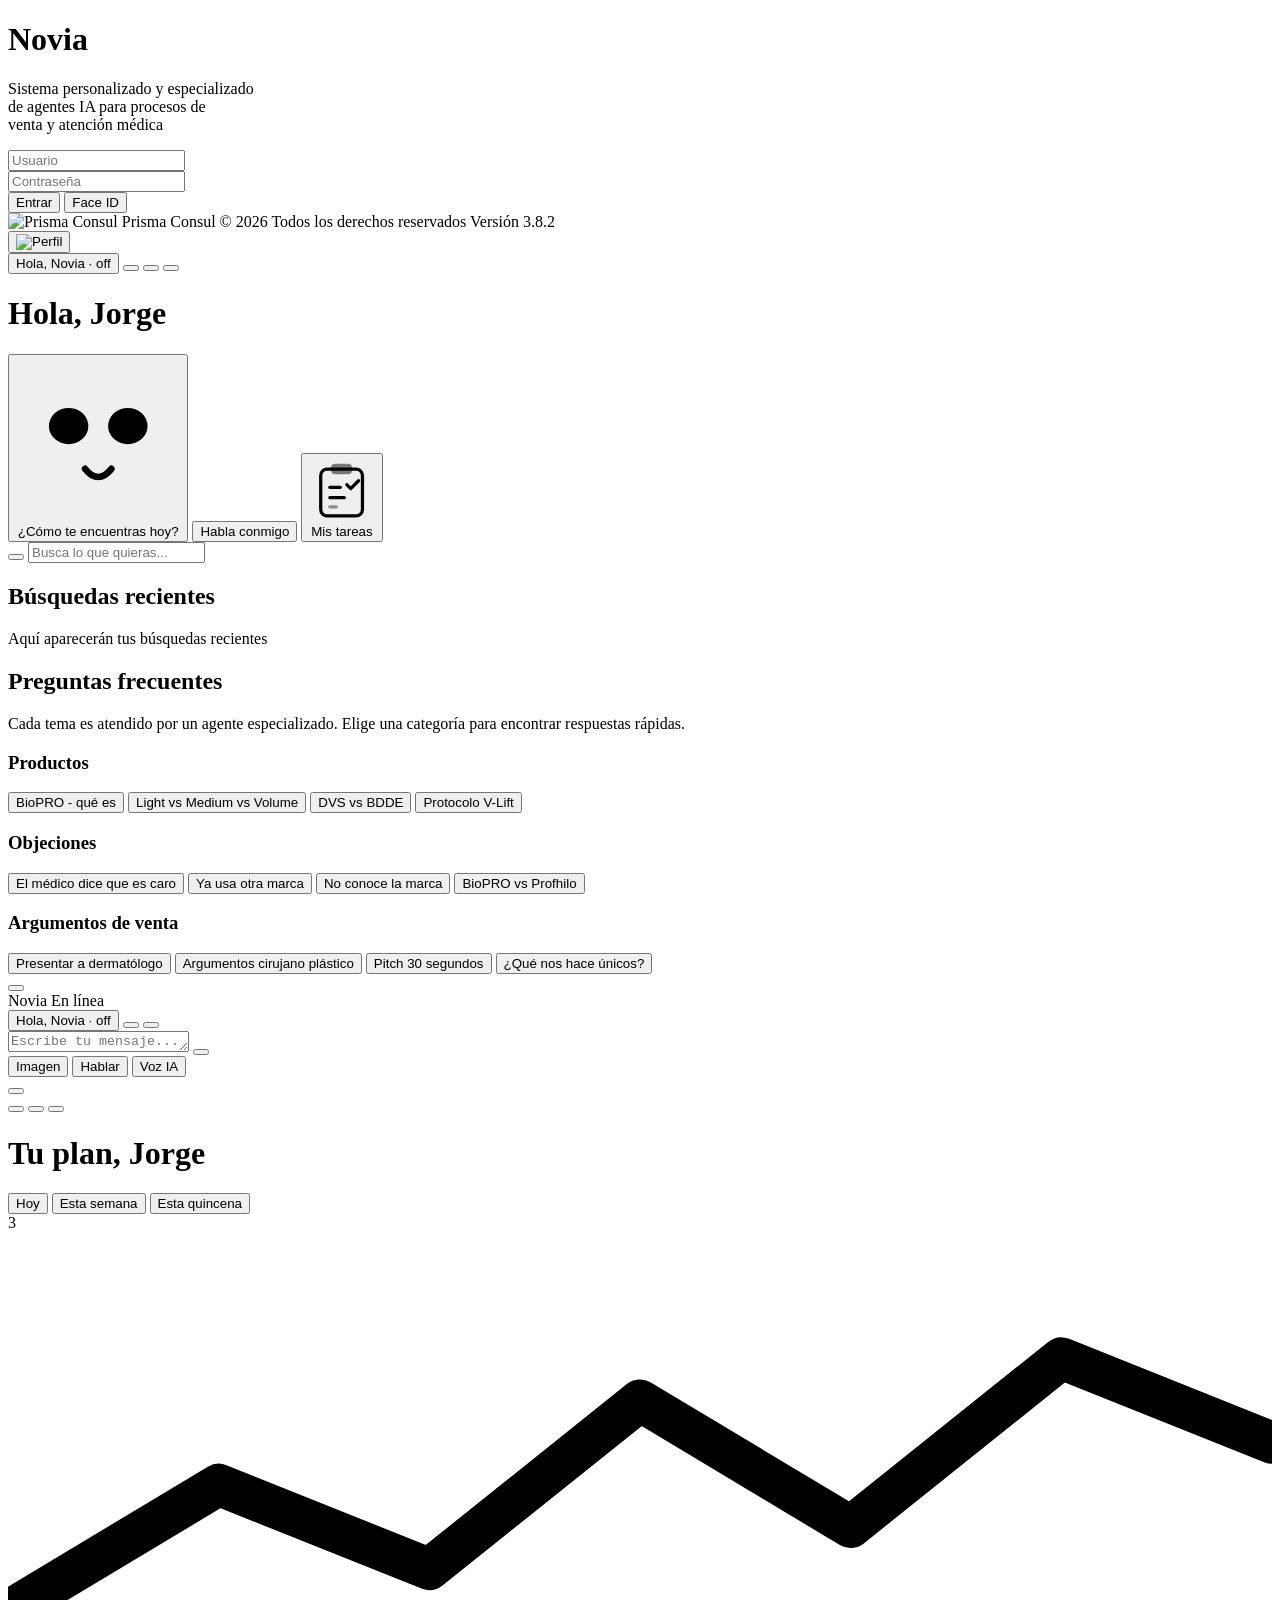
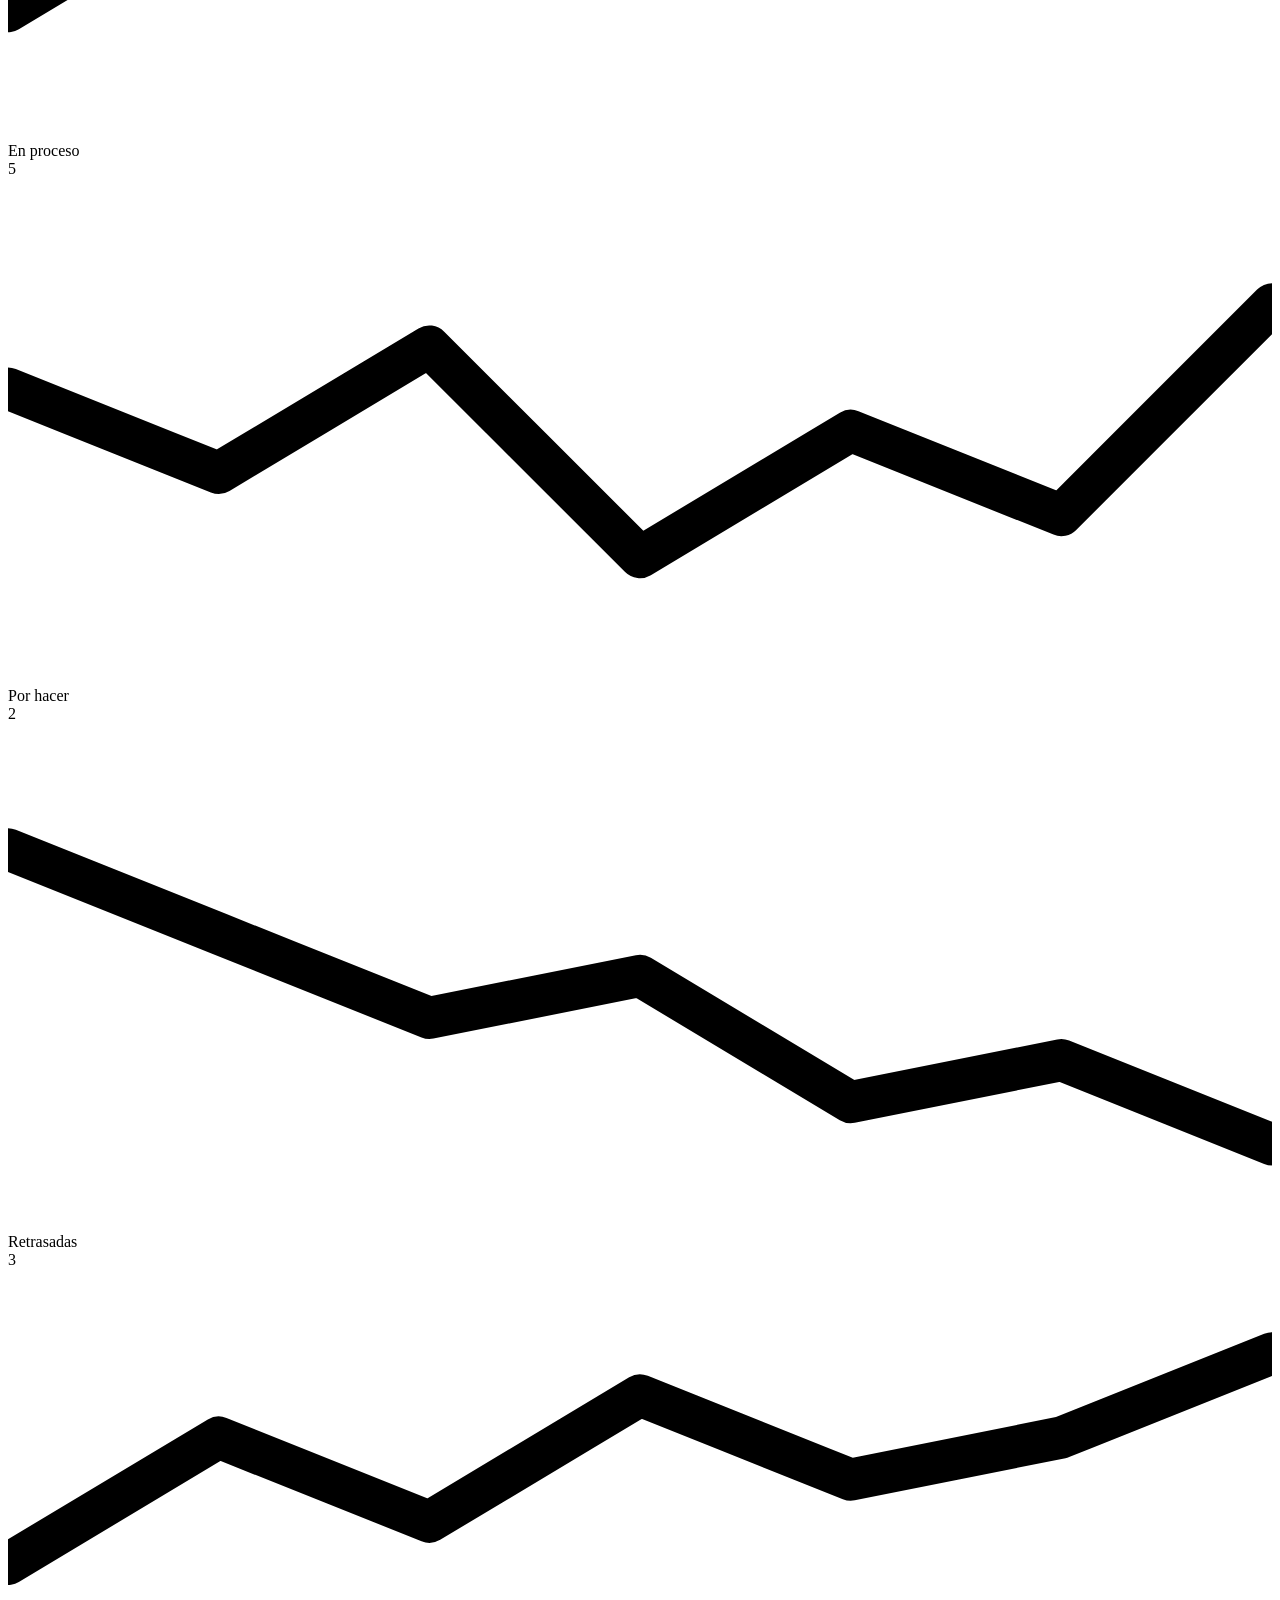
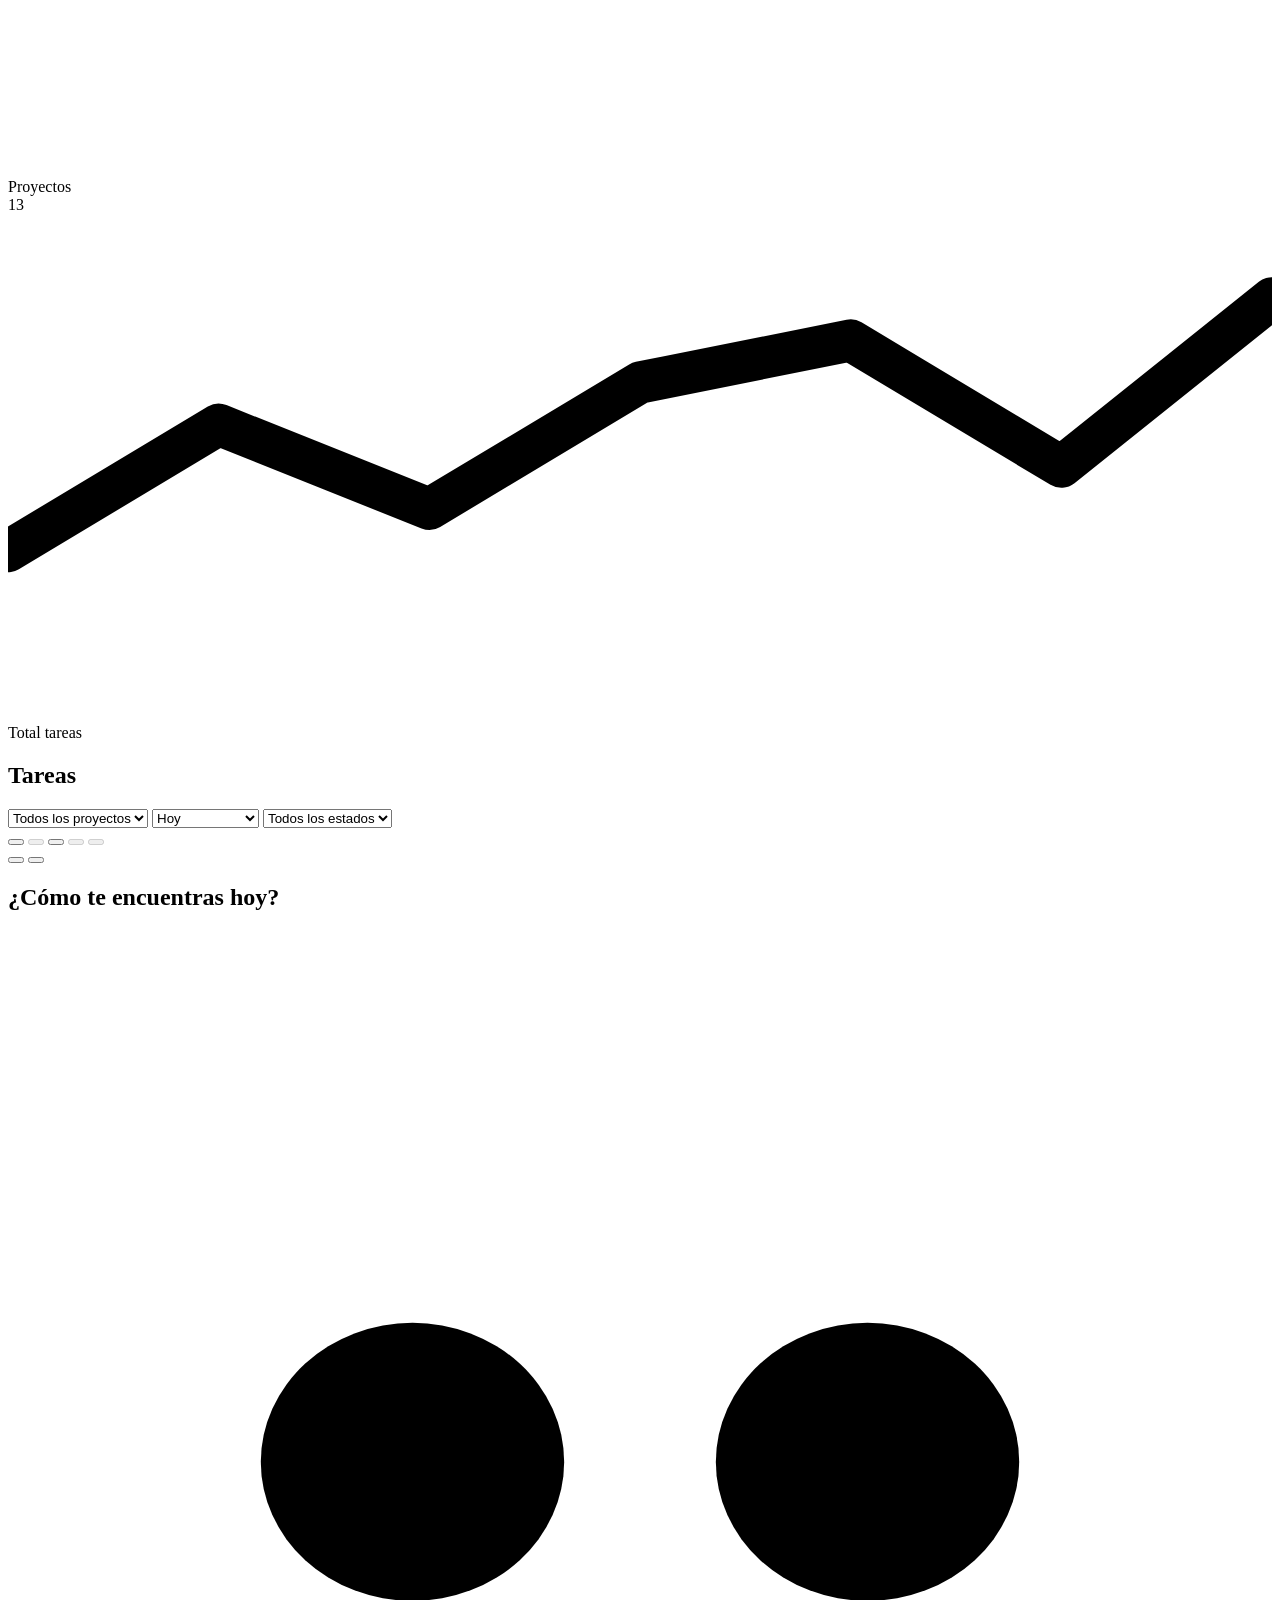
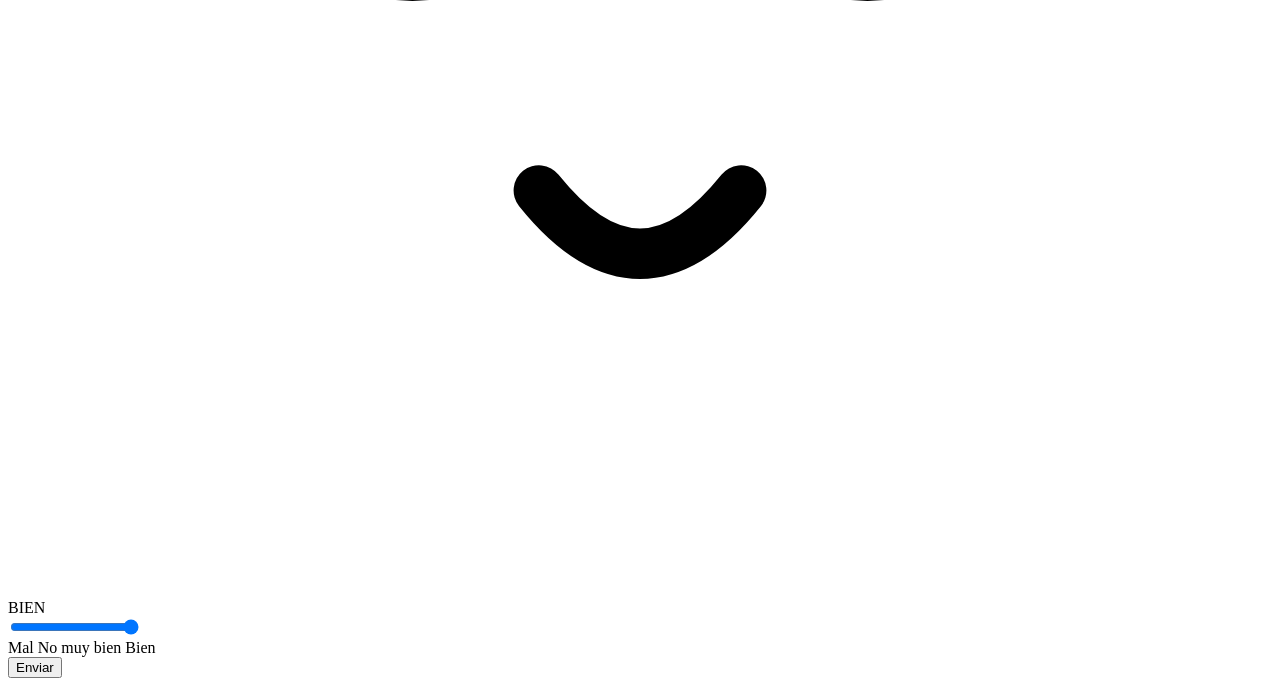
==== NOVIA/static/index.html @ 66a7453f "feat: add project documentation, CLAUDE.md, README, and init git repo - Create CLAUDE.md with projec" ====
<!DOCTYPE html>
<html lang="es">
<head>
    <meta charset="UTF-8">
    <meta name="viewport" content="width=device-width, initial-scale=1.0, maximum-scale=1.0, user-scalable=no, viewport-fit=cover">
    <meta name="theme-color" content="#FBF8FF">
    <title>Novia</title>
    <!-- Tipografías corporativas -->
    <link rel="preconnect" href="https://fonts.googleapis.com">
    <link rel="preconnect" href="https://fonts.gstatic.com" crossorigin>
    <link href="https://fonts.googleapis.com/css2?family=Quicksand:wght@500;600;700&family=Source+Sans+3:wght@400;500;600&family=Space+Mono:wght@400;700&display=swap" rel="stylesheet">
    <!-- Phosphor Icons -->
    <link rel="stylesheet" href="https://cdn.jsdelivr.net/npm/@phosphor-icons/web@2.1.2/src/regular/style.css">
    <link rel="stylesheet" href="https://cdn.jsdelivr.net/npm/@phosphor-icons/web@2.1.2/src/bold/style.css">
    <link rel="stylesheet" href="https://cdn.jsdelivr.net/npm/@phosphor-icons/web@2.1.2/src/fill/style.css">
    <!-- Estilos -->
    <link rel="stylesheet" href="/static/style.css?v=4.1.0">
    <!-- Favicon y iconos para iOS/Android/Windows/Mac -->
    <link rel="icon" type="image/png" sizes="16x16" href="/static/favicon-16x16.png?v=4.0.0">
    <link rel="icon" type="image/png" sizes="32x32" href="/static/favicon-32x32.png?v=4.0.0">
    <link rel="icon" type="image/png" sizes="48x48" href="/static/favicon-48x48.png?v=4.0.0">
    <link rel="apple-touch-icon" href="/static/apple-touch-icon.png?v=4.0.0">
    <link rel="apple-touch-icon" sizes="152x152" href="/static/apple-touch-icon-152x152.png?v=4.0.0">
    <link rel="apple-touch-icon" sizes="167x167" href="/static/apple-touch-icon-167x167.png?v=4.0.0">
    <link rel="apple-touch-icon" sizes="180x180" href="/static/apple-touch-icon-180x180.png?v=4.0.0">
    <meta name="msapplication-TileImage" content="/static/mstile-150x150.png?v=4.0.0">
    <meta name="msapplication-TileColor" content="#667eea">
    <link rel="manifest" href="/static/manifest.json?v=4.0.0">
    <meta name="apple-mobile-web-app-capable" content="yes">
    <meta name="apple-mobile-web-app-status-bar-style" content="black-translucent">
    <meta name="apple-mobile-web-app-title" content="Novia">
    <meta name="mobile-web-app-capable" content="yes">
    <meta name="application-name" content="Novia">
</head>
<body>
    <div class="app-container">
        <!-- ============================================
             PANTALLA DE LOGIN
             ============================================ -->
        <main class="main-content login-screen" id="login-screen">
            <div class="login-content">
                <!-- Título -->
                <h1 class="login-title">Novia</h1>

                <!-- Orb -->
                <div class="login-orb-wrapper">
                    <div class="orb-container" id="login-orb-container"></div>
                </div>

                <!-- Descripción -->
                <p class="login-description">
                    Sistema personalizado y especializado<br>de agentes IA para procesos de<br>venta y atención médica
                </p>

                <!-- Campo usuario -->
                <div class="login-field" id="login-field-user">
                    <i class="ph ph-user"></i>
                    <input type="text" id="login-user" placeholder="Usuario" autocomplete="username" required>
                </div>

                <!-- Campo contraseña -->
                <div class="login-field" id="login-field-password">
                    <i class="ph ph-lock"></i>
                    <input type="password" id="login-password" placeholder="Contraseña" autocomplete="current-password" required>
                </div>

                <!-- Botón entrar -->
                <button class="login-btn" id="login-btn" type="button">
                    Entrar
                </button>

                <!-- Face ID -->
                <button class="login-faceid" id="faceid-btn" type="button">
                    <i class="ph ph-scan-smiley"></i>
                    <span>Face ID</span>
                </button>

                <!-- Footer con logo Prisma Consul -->
                <footer class="login-footer">
                    <img src="/static/prisma-logo.svg" alt="Prisma Consul" class="login-footer__logo">
                    <span class="login-footer__company">Prisma Consul</span>
                    <span class="login-footer__copyright">© 2026 Todos los derechos reservados</span>
                    <span class="login-footer__version">Versión 3.8.2</span>
                </footer>
            </div>
        </main>

        <!-- ============================================
             PANTALLA DE BIENVENIDA
             ============================================ -->
        <main class="main-content welcome-screen hidden" id="welcome-screen">
            <!-- Header con perfil e iconos -->
            <div class="header-row">
                <button class="profile-btn" id="profile-btn" title="Mi cuenta">
                    <img src="/static/profile.jpg" alt="Perfil" class="profile-img">
                </button>
                <div class="header-actions">
                    <button class="wake-word-toggle" id="wake-word-btn" title="Activar Hola, Novia">
                        <i class="ph ph-microphone-slash"></i>
                        <span class="wake-word-label">Hola, Novia · off</span>
                    </button>
                    <button class="header-icon-btn" id="faq-btn" title="Preguntas frecuentes">
                        <i class="ph ph-question"></i>
                    </button>
                    <button class="header-icon-btn" id="catalog-btn" title="Catálogos">
                        <i class="ph ph-book-open"></i>
                    </button>
                    <button class="header-icon-btn" id="logout-btn" title="Cerrar sesión">
                        <i class="ph ph-sign-out"></i>
                    </button>
                </div>
            </div>

            <!-- Saludo -->
            <div class="greeting-section">
                <h1 class="greeting-title">Hola, Jorge <i class="ph ph-hand-waving wave"></i></h1>
            </div>

            <!-- Bento Card Grid -->
            <div class="bento-grid">
                <!-- Card 1: Estado de ánimo (tall, izquierda) -->
                <button class="bento-card bento-card--mood" id="mood-card">
                    <svg class="mood-face" viewBox="0 0 100 100" aria-hidden="true">
                        <ellipse cx="32" cy="42" rx="12" ry="11" fill="currentColor"/>
                        <ellipse cx="68" cy="42" rx="12" ry="11" fill="currentColor"/>
                        <path d="M42 68 Q50 78 58 68" stroke="currentColor" stroke-width="4" stroke-linecap="round" fill="none"/>
                    </svg>
                    <span class="bento-card__title">¿Cómo te encuentras hoy?</span>
                </button>

                <!-- Card 2: Orb + Voice (derecha arriba) -->
                <button class="bento-card bento-card--voice" id="orb-card">
                    <div id="orb-container" class="orb-container"></div>
                    <span class="bento-card__title">Habla conmigo</span>
                </button>

                <!-- Card 3: Plan diario (derecha abajo) -->
                <button class="bento-card bento-card--plan" id="plan-card">
                    <svg class="plan-icon" viewBox="0 0 100 100" aria-hidden="true">
                        <!-- Clipboard base -->
                        <rect x="18" y="20" width="64" height="72" rx="10" ry="10" fill="none" stroke="currentColor" stroke-width="5"/>
                        <!-- Clip top -->
                        <rect x="34" y="12" width="32" height="16" rx="6" ry="6" fill="currentColor" opacity="0.5"/>
                        <!-- Check lines -->
                        <line x1="32" y1="48" x2="48" y2="48" stroke="currentColor" stroke-width="5" stroke-linecap="round"/>
                        <line x1="32" y1="64" x2="54" y2="64" stroke="currentColor" stroke-width="5" stroke-linecap="round"/>
                        <line x1="32" y1="78" x2="42" y2="78" stroke="currentColor" stroke-width="5" stroke-linecap="round" opacity="0.4"/>
                        <!-- Checkmark -->
                        <polyline points="58,44 64,50 76,38" fill="none" stroke="currentColor" stroke-width="5" stroke-linecap="round" stroke-linejoin="round"/>
                    </svg>
                    <span class="bento-card__title">Mis tareas</span>
                </button>
            </div>

            <!-- Barra de búsqueda -->
            <div class="search-container">
                <button class="search-icon-btn" title="Buscar">
                    <i class="ph ph-magnifying-glass"></i>
                </button>
                <input
                    type="text"
                    id="message-input"
                    class="search-input"
                    placeholder="Busca lo que quieras..."
                    autocomplete="off"
                >
            </div>

            <!-- Búsquedas recientes -->
            <section class="recent-searches" id="recent-searches">
                <h2 class="recent-searches__title">Búsquedas recientes</h2>
                <p class="recent-searches__empty-msg" id="recent-searches-empty">Aquí aparecerán tus búsquedas recientes</p>
                <div class="recent-searches__list" id="recent-searches-list">
                    <!-- Se renderiza dinámicamente desde JS -->
                </div>
            </section>

            <!-- Preguntas Frecuentes por Agente -->
            <section class="faq-section" id="faq-section">
                <h2 class="faq-section__title">Preguntas frecuentes</h2>
                <p class="faq-section__desc">Cada tema es atendido por un agente especializado. Elige una categoría para encontrar respuestas rápidas.</p>

                <!-- Productos -->
                <div class="faq-category">
                    <h3 class="faq-category__label">
                        <i class="ph ph-package"></i>
                        Productos
                    </h3>
                    <div class="faq-chips">
                        <button class="faq-chip" data-question="¿Qué es BioPRO y para qué sirve?">BioPRO - qué es</button>
                        <button class="faq-chip" data-question="¿Cuál es la diferencia entre FBio DVS Light, Medium y Volume?">Light vs Medium vs Volume</button>
                        <button class="faq-chip" data-question="¿Por qué la tecnología DVS es mejor que BDDE?">DVS vs BDDE</button>
                        <button class="faq-chip" data-question="¿Cómo se aplica el protocolo V-Lift?">Protocolo V-Lift</button>
                    </div>
                </div>

                <!-- Objeciones -->
                <div class="faq-category">
                    <h3 class="faq-category__label">
                        <i class="ph ph-shield"></i>
                        Objeciones
                    </h3>
                    <div class="faq-chips">
                        <button class="faq-chip" data-question="El doctor dice que Novacutan es muy caro, ¿cómo respondo?">El médico dice que es caro</button>
                        <button class="faq-chip" data-question="El doctor ya usa otra marca y está contento, ¿cómo lo convenzo?">Ya usa otra marca</button>
                        <button class="faq-chip" data-question="El doctor no conoce la marca Novacutan, ¿cómo la presento?">No conoce la marca</button>
                        <button class="faq-chip" data-question="Compara BioPRO con Profhilo">BioPRO vs Profhilo</button>
                    </div>
                </div>

                <!-- Argumentos de venta -->
                <div class="faq-category">
                    <h3 class="faq-category__label">
                        <i class="ph ph-trend-up"></i>
                        Argumentos de venta
                    </h3>
                    <div class="faq-chips">
                        <button class="faq-chip" data-question="¿Cómo presento Novacutan a un dermatólogo?">Presentar a dermatólogo</button>
                        <button class="faq-chip" data-question="¿Cómo presento Novacutan a un cirujano plástico?">Argumentos cirujano plástico</button>
                        <button class="faq-chip" data-question="Dame el pitch de 30 segundos de BioPRO">Pitch 30 segundos</button>
                        <button class="faq-chip" data-question="¿Qué hace único a Novacutan frente a la competencia?">¿Qué nos hace únicos?</button>
                    </div>
                </div>
            </section>
        </main>

        <!-- ============================================
             PANTALLA DE CHAT
             ============================================ -->
        <main class="chat-screen hidden" id="chat-screen">
            <!-- Header del chat -->
            <div class="chat-header">
                <button class="back-btn" id="back-btn" title="Volver">
                    <i class="ph ph-arrow-left"></i>
                </button>
                <div id="orb-container-chat-header" class="orb-container-chat-header"></div>
                <div class="chat-title">
                    <span class="chat-title-text">Novia</span>
                    <span class="chat-status" id="chat-status">En línea</span>
                </div>
                <div class="header-actions">
                    <button class="wake-word-toggle" id="chat-wake-word-btn" title="Activar Hola, Novia">
                        <i class="ph ph-microphone-slash"></i>
                        <span class="wake-word-label">Hola, Novia · off</span>
                    </button>
                    <button class="header-icon-btn" id="chat-faq-btn" title="Preguntas frecuentes">
                        <i class="ph ph-question"></i>
                    </button>
                    <button class="header-icon-btn" id="chat-logout-btn" title="Cerrar sesión">
                        <i class="ph ph-sign-out"></i>
                    </button>
                </div>
            </div>

            <!-- Mensajes del chat -->
            <div class="chat-messages" id="chat-messages">
                <!-- Los mensajes se añaden dinámicamente -->
            </div>

            <!-- Input del chat — estilo Claude: input arriba, botones abajo -->
            <div class="chat-input-container">
                <!-- Input de texto principal -->
                <div class="chat-input-row">
                    <textarea
                        id="chat-input"
                        class="chat-textarea"
                        placeholder="Escribe tu mensaje..."
                        rows="1"
                        autocomplete="off"
                    ></textarea>
                    <button class="chat-send-btn" id="chat-send-btn" title="Enviar">
                        <i class="ph ph-paper-plane-tilt"></i>
                    </button>
                </div>
                <!-- Botones de acción -->
                <div class="chat-actions-row">
                    <button class="chat-action-btn" id="chat-photo-btn" title="Subir imagen">
                        <i class="ph ph-camera"></i>
                        <span class="chat-action-label">Imagen</span>
                    </button>
                    <button class="chat-action-btn" id="chat-mic-btn" title="Grabar voz">
                        <i class="ph ph-microphone"></i>
                        <span class="chat-action-label">Hablar</span>
                    </button>
                    <button class="chat-action-btn chat-action-btn--voice" id="chat-voice-btn" title="Voz de Novia">
                        <i class="ph-bold ph-waveform"></i>
                        <span class="chat-action-label">Voz IA</span>
                    </button>
                </div>
            </div>
        </main>

        <!-- ============================================
             PANTALLA DE PLAN
             ============================================ -->
        <main class="plan-screen hidden" id="plan-screen">
            <!-- Contenido scrollable -->
            <div class="plan-body">
                <!-- Header limpio (mismo estilo que welcome) -->
                <div class="header-row">
                    <button class="header-icon-btn" id="plan-back-btn" title="Volver">
                        <i class="ph ph-arrow-left"></i>
                    </button>
                    <div class="header-actions">
                        <button class="header-icon-btn" id="plan-faq-btn" title="Preguntas frecuentes">
                            <i class="ph ph-question"></i>
                        </button>
                        <button class="header-icon-btn" id="plan-catalog-btn" title="Catálogos">
                            <i class="ph ph-book-open"></i>
                        </button>
                        <button class="header-icon-btn" id="plan-logout-btn" title="Cerrar sesión">
                            <i class="ph ph-sign-out"></i>
                        </button>
                    </div>
                </div>

                <!-- Título tipo greeting -->
                <div class="greeting-section">
                    <h1 class="greeting-title">Tu plan, Jorge</h1>
                </div>
                <!-- Filtro Overview -->
                <div class="plan-overview-filter">
                    <button class="plan-filter-chip active" data-filter="hoy">Hoy</button>
                    <button class="plan-filter-chip" data-filter="semana">Esta semana</button>
                    <button class="plan-filter-chip" data-filter="quincena">Esta quincena</button>
                </div>

                <!-- Grid de estadísticas -->
                <div class="plan-stats-grid">
                    <div class="plan-stat-card plan-stat--in-progress">
                        <span class="plan-stat__number" id="stat-in-progress">3</span>
                        <svg class="plan-stat__sparkline" viewBox="0 0 60 24" aria-hidden="true">
                            <polyline points="0,18 10,12 20,16 30,8 40,14 50,6 60,10" fill="none" stroke="currentColor" stroke-width="2" stroke-linecap="round" stroke-linejoin="round"/>
                        </svg>
                        <span class="plan-stat__label">En proceso</span>
                        <i class="ph ph-caret-right plan-stat__arrow"></i>
                    </div>
                    <div class="plan-stat-card plan-stat--todo">
                        <span class="plan-stat__number" id="stat-todo">5</span>
                        <svg class="plan-stat__sparkline" viewBox="0 0 60 24" aria-hidden="true">
                            <polyline points="0,10 10,14 20,8 30,18 40,12 50,16 60,6" fill="none" stroke="currentColor" stroke-width="2" stroke-linecap="round" stroke-linejoin="round"/>
                        </svg>
                        <span class="plan-stat__label">Por hacer</span>
                        <i class="ph ph-caret-right plan-stat__arrow"></i>
                    </div>
                    <div class="plan-stat-card plan-stat--overdue">
                        <span class="plan-stat__number" id="stat-overdue">2</span>
                        <svg class="plan-stat__sparkline" viewBox="0 0 60 24" aria-hidden="true">
                            <polyline points="0,6 10,10 20,14 30,12 40,18 50,16 60,20" fill="none" stroke="currentColor" stroke-width="2" stroke-linecap="round" stroke-linejoin="round"/>
                        </svg>
                        <span class="plan-stat__label">Retrasadas</span>
                        <i class="ph ph-caret-right plan-stat__arrow"></i>
                    </div>
                    <div class="plan-stat-card plan-stat--projects">
                        <span class="plan-stat__number" id="stat-projects">3</span>
                        <svg class="plan-stat__sparkline" viewBox="0 0 60 24" aria-hidden="true">
                            <polyline points="0,14 10,8 20,12 30,6 40,10 50,8 60,4" fill="none" stroke="currentColor" stroke-width="2" stroke-linecap="round" stroke-linejoin="round"/>
                        </svg>
                        <span class="plan-stat__label">Proyectos</span>
                        <i class="ph ph-caret-right plan-stat__arrow"></i>
                    </div>
                    <div class="plan-stat-card plan-stat--total">
                        <span class="plan-stat__number" id="stat-total">13</span>
                        <svg class="plan-stat__sparkline" viewBox="0 0 60 24" aria-hidden="true">
                            <polyline points="0,16 10,10 20,14 30,8 40,6 50,12 60,4" fill="none" stroke="currentColor" stroke-width="2" stroke-linecap="round" stroke-linejoin="round"/>
                        </svg>
                        <span class="plan-stat__label">Total tareas</span>
                        <i class="ph ph-caret-right plan-stat__arrow"></i>
                    </div>
                </div>

                <!-- Sección Tareas -->
                <div class="plan-tasks-section">
                    <h2 class="plan-tasks__title">Tareas</h2>

                    <!-- Filtros de tareas -->
                    <div class="plan-tasks-filters">
                        <select class="plan-tasks-filter" id="filter-project">
                            <option value="all">Todos los proyectos</option>
                            <option value="visitas">Visitas médicas</option>
                            <option value="formacion">Formación</option>
                            <option value="admin">Administración</option>
                        </select>
                        <select class="plan-tasks-filter" id="filter-time">
                            <option value="hoy">Hoy</option>
                            <option value="semana">Esta semana</option>
                            <option value="quincena">Esta quincena</option>
                        </select>
                        <select class="plan-tasks-filter" id="filter-status">
                            <option value="all">Todos los estados</option>
                            <option value="in_progress">En proceso</option>
                            <option value="todo">Por hacer</option>
                            <option value="overdue">Retrasadas</option>
                            <option value="done">Completadas</option>
                        </select>
                    </div>

                    <!-- Lista de tareas — se renderiza dinámicamente desde JS -->
                    <div class="plan-tasks-list" id="plan-tasks-list"></div>
                </div>
            </div>

            <!-- Bottom Navigation Bar -->
            <nav class="plan-bottom-nav">
                <button class="plan-nav-btn" id="nav-chat-btn" title="Chat">
                    <i class="ph ph-chat-circle"></i>
                </button>
                <button class="plan-nav-btn" id="nav-add-task" title="Nueva tarea" disabled>
                    <i class="ph ph-plus"></i>
                </button>
                <button class="plan-nav-btn plan-nav-btn--orb" id="nav-orb" title="Habla conmigo">
                    <div id="orb-container-nav" class="orb-container-nav"></div>
                </button>
                <button class="plan-nav-btn" id="nav-list" title="Lista" disabled>
                    <i class="ph ph-list-checks"></i>
                </button>
                <button class="plan-nav-btn" id="nav-calendar" title="Calendario" disabled>
                    <i class="ph ph-calendar"></i>
                </button>
            </nav>
        </main>

        <!-- ============================================
             MOOD SELECTOR OVERLAY
             ============================================ -->
        <div class="mood-overlay hidden" id="mood-overlay" role="dialog" aria-modal="true" aria-labelledby="mood-question">
            <!-- Top bar -->
            <div class="mood-overlay__topbar">
                <button class="mood-overlay__close" id="mood-close-btn" title="Cerrar" aria-label="Cerrar">
                    <i class="ph ph-x"></i>
                </button>
                <button class="mood-overlay__info" id="mood-info-btn" title="Información" aria-label="Información">
                    <i class="ph ph-info"></i>
                </button>
            </div>

            <!-- Pregunta -->
            <h2 class="mood-overlay__question" id="mood-question">¿Cómo te encuentras hoy?</h2>

            <!-- Cara animada grande -->
            <div class="mood-overlay__face-container">
                <svg class="mood-overlay__face" id="mood-face-svg" viewBox="0 0 100 100" aria-hidden="true">
                    <ellipse id="mood-eye-left" cx="32" cy="42" rx="12" ry="11" fill="currentColor"/>
                    <ellipse id="mood-eye-right" cx="68" cy="42" rx="12" ry="11" fill="currentColor"/>
                    <path id="mood-mouth" d="M42 68 Q50 78 58 68" stroke="currentColor" stroke-width="4" stroke-linecap="round" fill="none"/>
                </svg>
            </div>

            <!-- Label del mood -->
            <span class="mood-overlay__label" id="mood-label">BIEN</span>

            <!-- Slider -->
            <div class="mood-overlay__slider-container">
                <div class="mood-overlay__slider-track">
                    <input
                        type="range"
                        id="mood-slider"
                        class="mood-overlay__slider"
                        min="0"
                        max="100"
                        value="100"
                        step="1"
                    >
                </div>
                <div class="mood-overlay__slider-labels">
                    <span class="mood-overlay__slider-endpoint">Mal</span>
                    <span class="mood-overlay__slider-endpoint">No muy bien</span>
                    <span class="mood-overlay__slider-endpoint">Bien</span>
                </div>
            </div>

            <!-- Enviar -->
            <button class="mood-overlay__submit" id="mood-submit-btn">Enviar</button>

            <!-- Reacción AI -->
            <p class="mood-overlay__reaction" id="mood-reaction"></p>
        </div>
    </div>

    <!-- Markdown rendering -->
    <script src="https://cdn.jsdelivr.net/npm/marked@17.0.1/lib/marked.umd.js"></script>
    <script src="https://cdn.jsdelivr.net/npm/dompurify@3.3.1/dist/purify.min.js"></script>
    <!-- Streaming markdown parser (no re-parsea, solo append al DOM) -->
    <script type="module">
        import * as smd from "https://cdn.jsdelivr.net/npm/streaming-markdown/smd.min.js";
        window.smd = smd;
    </script>
    <!-- HTML to Canvas (infographic PNG export) -->
    <script src="https://cdn.jsdelivr.net/npm/html2canvas@1.4.1/dist/html2canvas.min.js"></script>
    <!-- Orb 3D Canvas -->
    <script src="/static/orb.js?v=2.4.0"></script>
    <script src="/static/app.js?v=5.8.0"></script>
</body>
</html>
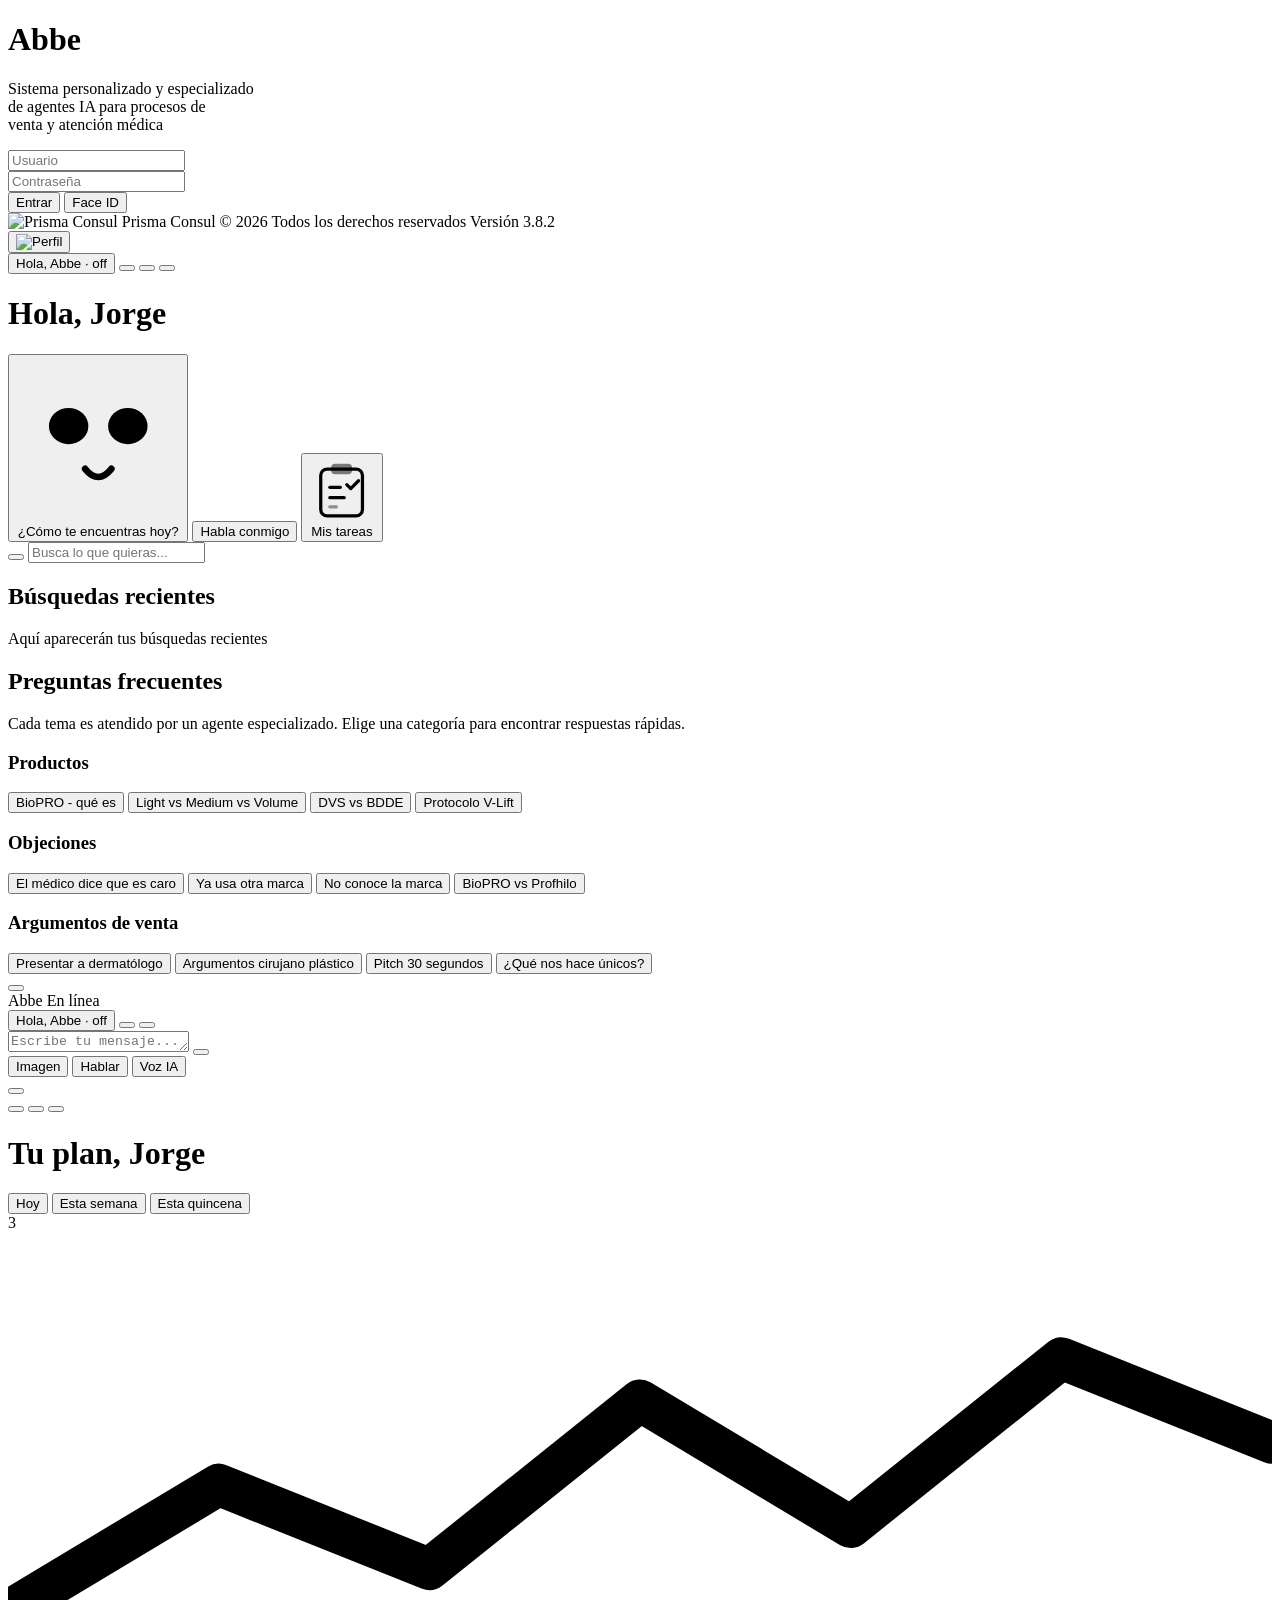
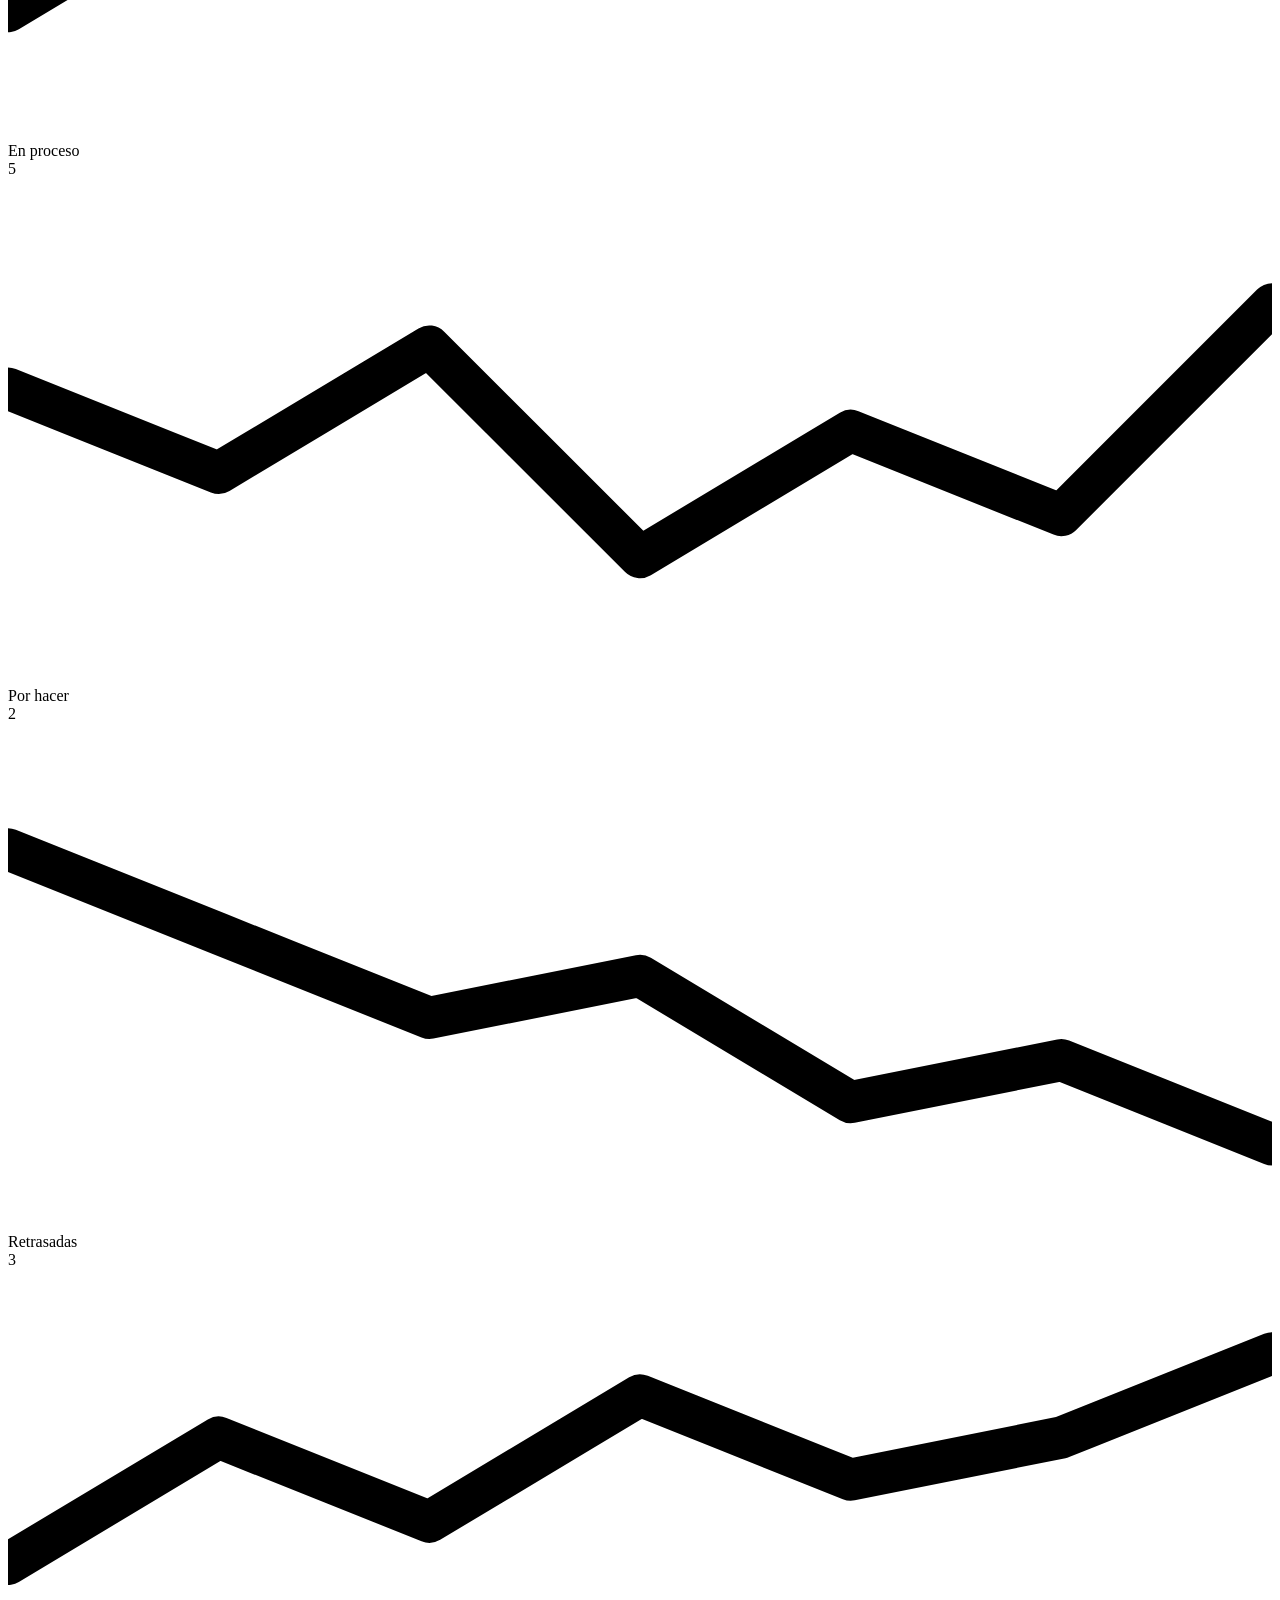
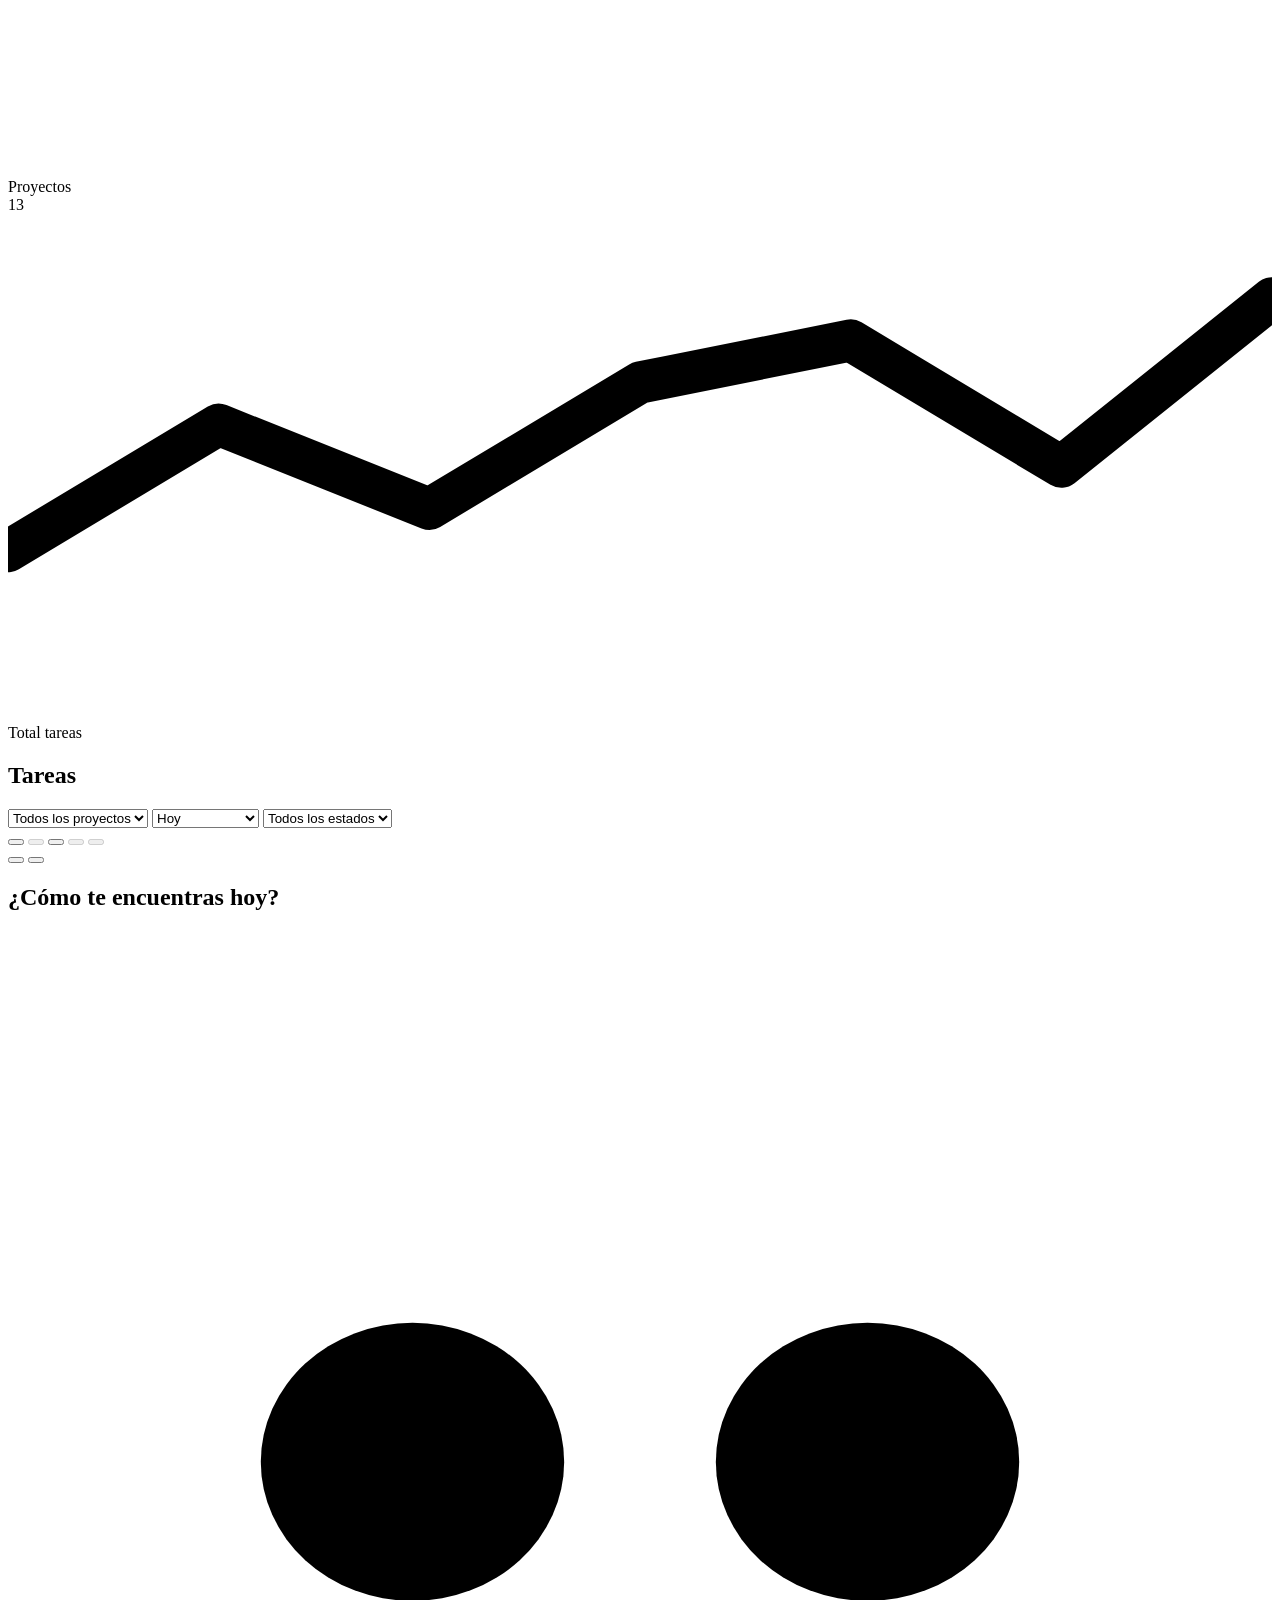
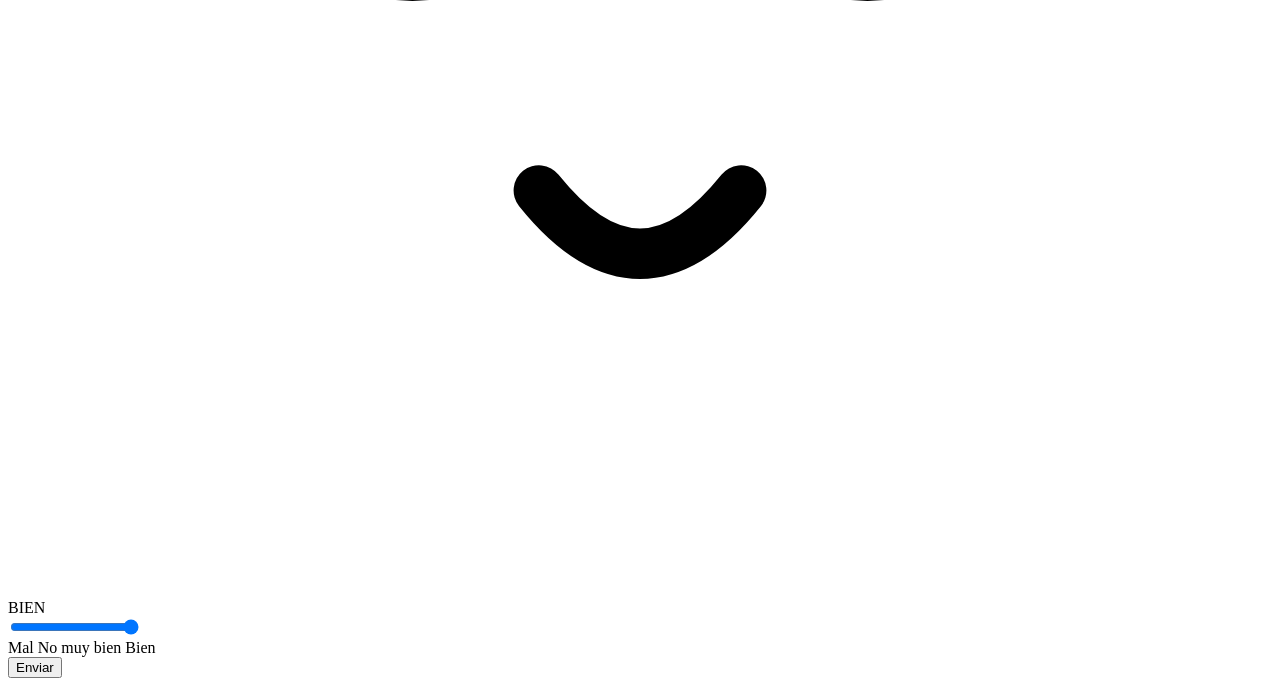
==== commit 2146a3ca: "rename: rebrand assistant from Novia to Abbe across entire project - Update all UI text, wake words," ====
--- a/NOVIA/static/index.html
+++ b/NOVIA/static/index.html
@@ -4,7 +4,7 @@
     <meta charset="UTF-8">
     <meta name="viewport" content="width=device-width, initial-scale=1.0, maximum-scale=1.0, user-scalable=no, viewport-fit=cover">
     <meta name="theme-color" content="#FBF8FF">
-    <title>Novia</title>
+    <title>Abbe</title>
     <!-- Tipografías corporativas -->
     <link rel="preconnect" href="https://fonts.googleapis.com">
     <link rel="preconnect" href="https://fonts.gstatic.com" crossorigin>
@@ -28,9 +28,9 @@
     <link rel="manifest" href="/static/manifest.json?v=4.0.0">
     <meta name="apple-mobile-web-app-capable" content="yes">
     <meta name="apple-mobile-web-app-status-bar-style" content="black-translucent">
-    <meta name="apple-mobile-web-app-title" content="Novia">
+    <meta name="apple-mobile-web-app-title" content="Abbe">
     <meta name="mobile-web-app-capable" content="yes">
-    <meta name="application-name" content="Novia">
+    <meta name="application-name" content="Abbe">
 </head>
 <body>
     <div class="app-container">
@@ -40,7 +40,7 @@
         <main class="main-content login-screen" id="login-screen">
             <div class="login-content">
                 <!-- Título -->
-                <h1 class="login-title">Novia</h1>
+                <h1 class="login-title">Abbe</h1>
 
                 <!-- Orb -->
                 <div class="login-orb-wrapper">
@@ -95,9 +95,9 @@
                     <img src="/static/profile.jpg" alt="Perfil" class="profile-img">
                 </button>
                 <div class="header-actions">
-                    <button class="wake-word-toggle" id="wake-word-btn" title="Activar Hola, Novia">
+                    <button class="wake-word-toggle" id="wake-word-btn" title="Activar Hola, Abbe">
                         <i class="ph ph-microphone-slash"></i>
-                        <span class="wake-word-label">Hola, Novia · off</span>
+                        <span class="wake-word-label">Hola, Abbe · off</span>
                     </button>
                     <button class="header-icon-btn" id="faq-btn" title="Preguntas frecuentes">
                         <i class="ph ph-question"></i>
@@ -235,13 +235,13 @@
                 </button>
                 <div id="orb-container-chat-header" class="orb-container-chat-header"></div>
                 <div class="chat-title">
-                    <span class="chat-title-text">Novia</span>
+                    <span class="chat-title-text">Abbe</span>
                     <span class="chat-status" id="chat-status">En línea</span>
                 </div>
                 <div class="header-actions">
-                    <button class="wake-word-toggle" id="chat-wake-word-btn" title="Activar Hola, Novia">
+                    <button class="wake-word-toggle" id="chat-wake-word-btn" title="Activar Hola, Abbe">
                         <i class="ph ph-microphone-slash"></i>
-                        <span class="wake-word-label">Hola, Novia · off</span>
+                        <span class="wake-word-label">Hola, Abbe · off</span>
                     </button>
                     <button class="header-icon-btn" id="chat-faq-btn" title="Preguntas frecuentes">
                         <i class="ph ph-question"></i>
@@ -282,7 +282,7 @@
                         <i class="ph ph-microphone"></i>
                         <span class="chat-action-label">Hablar</span>
                     </button>
-                    <button class="chat-action-btn chat-action-btn--voice" id="chat-voice-btn" title="Voz de Novia">
+                    <button class="chat-action-btn chat-action-btn--voice" id="chat-voice-btn" title="Voz de Abbe">
                         <i class="ph-bold ph-waveform"></i>
                         <span class="chat-action-label">Voz IA</span>
                     </button>
